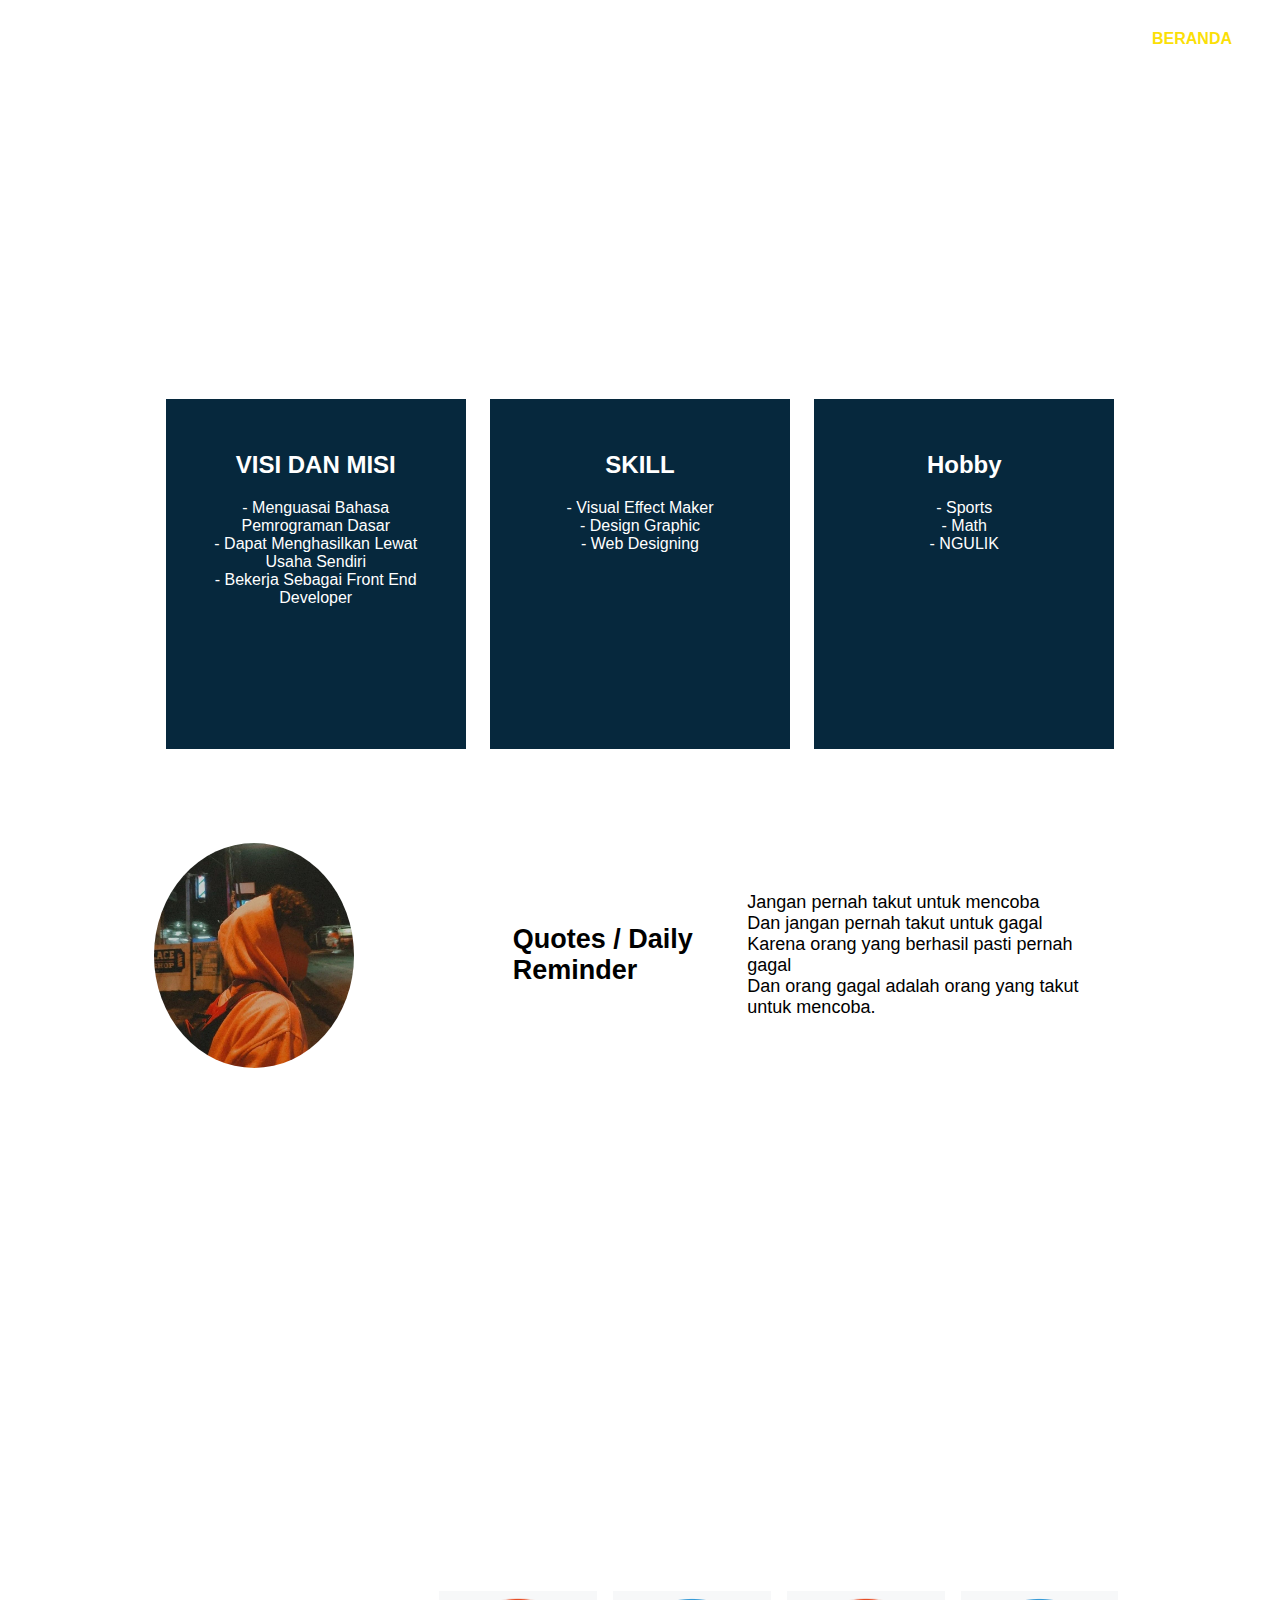
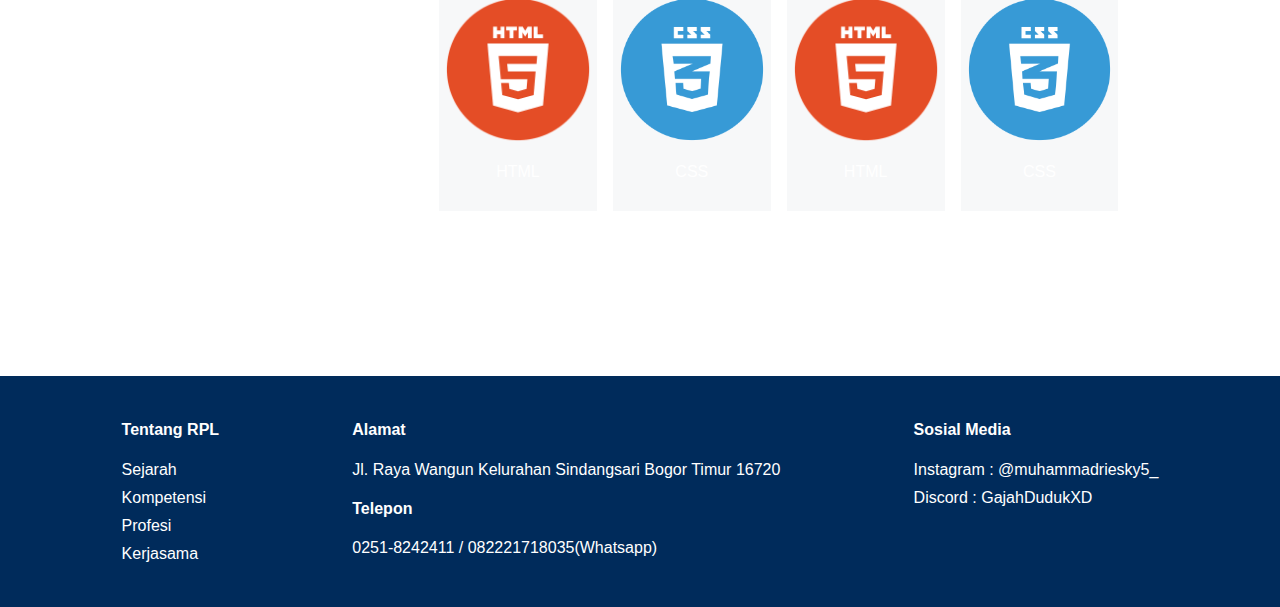
==== index.html @ 52e4051b "personal" ====
<html>
    <head>
        <title>Personal Web Caamanca</title>
        <link href="style.css" rel="stylesheet">
    </head>
    <body>
        <div class="container">
            <nav>
                <ul>
                    <li class="logo"><a class="logo-text">SABORA</a></li>
                    <li><a class="active" href="#">BERANDA</a></li>
                    <li><a href="TENTANG.html">TENTANG</a></li>
                    <li><a href="KONTAK.html">KONTAK</a></li>
                    <li><a href="#">Coming Soon</a></li>
                    <li><a href="#">Coming Soon</a></li>
                </ul>
            </nav>
            <div class="content1">
                <div class="text1">
                     <div class="text">
                           <p id="tag">
                            Leave Your Comfort Zone Fortified By Faith Life Goes On
                           </p>
                           <h1>TENTANG SAYA</h1>
                           <p>Halo nama saya MUHAMMAD RIESKY FABIANSYAH saya sering di panggil MANCA
                            saya bersekolah di Smk Wikrama kota Bogor visi saya kedepannya adalah menjadi 
                            game developer dan front end developer ^^
                           </p>
                      </div>
                  </div>
           </div>						
           <div class="content2">
            <div class="card">
                <h2><b>VISI DAN MISI</b></h2> 
                <p>- Menguasai Bahasa Pemrograman Dasar<br>- Dapat Menghasilkan Lewat Usaha Sendiri<br>
                - Bekerja Sebagai Front End Developer</p> 
            </div>
            <div class="card">
                <h2><b>SKILL</b></h2> 
                <p>- Visual Effect Maker<br> - Design Graphic<br>- Web Designing<br>
                     </p> 
            </div>
            <div class="card">
                <h2><b>Hobby</b></h2> 
                <p>- Sports<br>- Math<br>- NGULIK<br> </p> 
            </div>
        </div>
        <div class="content3">
            <img src="img/hodi.jpeg">
            <div class="text2">
                <div class="text2">
                    <h2>Quotes / Daily Reminder</h2>   
                    <p> Jangan pernah takut untuk mencoba<br>
                        Dan jangan pernah takut untuk gagal<br>
                        Karena orang yang berhasil pasti pernah gagal<br>
                        Dan orang gagal adalah orang yang takut untuk mencoba.</p>
                </div>
            </div>
        </div>
        <div class="content4">
            <h2>Tujuan Dibuatnya Website Ini</h2>
            <p>Tujuan saya membuat website ini adalah agar teman - teman dapat mengenal saya lebih dalam lagi dan agar saya dapat bertambah populer pastinya :V</p>
        </div>
        <div class="content5">
            <h1>WEB INI DIBUAT DENGAN</h1>
            <div class="responsive">
                <div class="gallery">
                    <a target="_blank" href="img/html.png">
                        <img src="img/html.png" width="600" height="400">
                    </a>
                    <div class="desc">HTML</div>
                </div>
            </div>
            <div class="responsive">
                <div class="gallery">
                    <a target="_blank" href="img/css.png">
                        <img src="img/css.png" width="600" height="400">
                    </a>
                    <div class="desc">CSS</div>
                </div>
            </div>
            <div class="responsive">
                <div class="gallery">
                    <a target="_blank" href="img/html.png">
                        <img src="img/html.png" width="600" height="400">
                    </a>
                    <div class="desc">HTML</div>
                </div>
            </div>
            <div class="responsive">
                <div class="gallery">
                    <a target="_blank" href="img/css.png">
                        <img src="img/css.png" width="600" height="400">
                    </a>
                    <div class="desc">CSS</div>
                </div>
            </div>
        </div>
        <div class="clearfix"></div>
            <footer class="footer-main">
                <div class="footer-grid">   
                      <section class="footer-1">
                        <h4>Tentang RPL</h4>
                          <p>Sejarah</p>
                          <p>Kompetensi</p>
                          <p>Profesi</p>
                          <p>Kerjasama</p>
                      </section>
                     <section class="footer-2">
                        <h4>Alamat</h4>
                        <p>Jl. Raya Wangun
                            Kelurahan Sindangsari
                            Bogor Timur 16720</p>
                        <h4>Telepon</h4>
                        <p>0251-8242411 / 082221718035(Whatsapp)</p>
                      </section>
                     <section class="footer-3">
                       <h4>Sosial Media</h4>
                         <p>Instagram : @muhammadriesky5_</p>
                         <p>Discord : GajahDudukXD</p>
                     </section>
                </div>
            </footer>

        </div>
    </body>
</html>
---- style.css ----
body{ 
    background-image: url(https://i.pinimg.com/originals/99/8e/05/998e055aba57c24138220937cc5166ab.gif);
    background-position: center;
    background-size: 145%;
    font-family: Arial, Helvetica, sans-serif;
    color: #ffffff;
    margin: 0;
  }
  
  ul {
    list-style-type: none;
    margin: 16px 32px;
    overflow: hidden;
  }
    
  li {
    float: right;
  }
  
  .logo {
    float: left;
  }
    
  li a {
    display: block;
    color: #ffffff;
    text-align: center;
    padding: 14px 16px;
    text-decoration: none;
    font-weight: bold;
    font-size: 16px;
  }
  
  .logo-text{
    font-style: italic;
  }
    
  li a:hover:not(.active) {
    color: #FBDF07;
  }
    
  .active {
    color: #FBDF07;
  }
  
  @media screen and (max-width: 600px) {
    ul li {float: none;}
    .logo {float: none;}
  }

  img { 
    width:75%;
    max-width: 200px;
    height: auto;
    border-radius: 50%;
  }
  
  .content1 {
      display:grid;
      grid-template-columns: 66% auto;
      padding: 0 48px 48px 48px;
  }
  
  .text1 {
    margin: 0 64px;
    font-size: 18px;
    display: flex;
    align-items: center;
  }
  
  h1 {
    margin-top: 0;
  }
  
  #tag {
    margin-top: 0;
    margin-bottom: 24px;
    letter-spacing: 3px;
  }
  
  mark{
    background: #004258;
    color: white;
    padding: 5px 5px;
  }

  .content2 {
    display: flex;
    justify-content: space-around;
    align-items: center;
    min-height: 300px;
    background-color: rgb(255, 255, 255);
    padding: 0 12%;
  }
  
  .card {
    background-color: #06283D;
    transition: 0.3s;
    width: 300px;
    min-height: 350px;
    padding: 32px;
    margin: 81px 0;
    text-align: center;
  }
  
  .card:hover {
    background-color: #3B9AE1;
    scale: 1.1;
    transition: 1.5s;
  }
  
  .content3 {
    padding: 1% 12% 6% 12%;
    background-color: white;
    display:grid;
    grid-template-columns: 40% 60%;
  }
  
  .text2 {
    font-size: 18px;
    display: flex;
    align-items: center;
    left: -15px;
    position: relative;
    color: black;
  }

  
  .content4 {
    text-align: center;
    padding: 6% 12%;
  }
  
  .content4 p {
    font-size: 18px;
  }

  .content5 {
    padding: 6% 12%;
    background-color: #ffffff00;
    min-height: 550px;
    display: flex;
    justify-content: space-around;
    align-items: center;
  }
  
  div.gallery {
    background-color:  #f7f8f9;
  }
  
  div.gallery img {
    width: 100%;
    height: auto;
  }
  
  div.desc {
    padding: 15px 15px 30px 15px;
    text-align: center;
  }
  
  * {
    box-sizing: border-box;
  }
  
  .responsive {
    padding: 0 8px;
    width: 24.99999%;
  }
  
  @media only screen and (max-width: 700px) {
    .responsive {
      width: 49.99999%;
      margin: 6px 0;
    }
  }
  
  @media only screen and (max-width: 500px) {
    .responsive {
      width: 100%;
    }
  }

  .clearfix:after {
    content: "";
    display: table;
    clear: both;
  }
  
  .footer-main {
    background-color:#002B5B;
    padding: 24px 60px;
    color: white;
  }
  
  .footer-grid {
    display: grid;
    grid-template-columns: repeat(3, auto);
    grid-template-rows: repeat(2, auto);
    grid-gap: 10px;
    margin: 0 auto;
    max-width: 100%;
    justify-items: center;
  }
  
  @media (max-width: 1024px) {
    .footer-grid {
      padding-left: 20px;
    }
  }
  
  .footer-grid p {
    margin: 10px 0;
  }
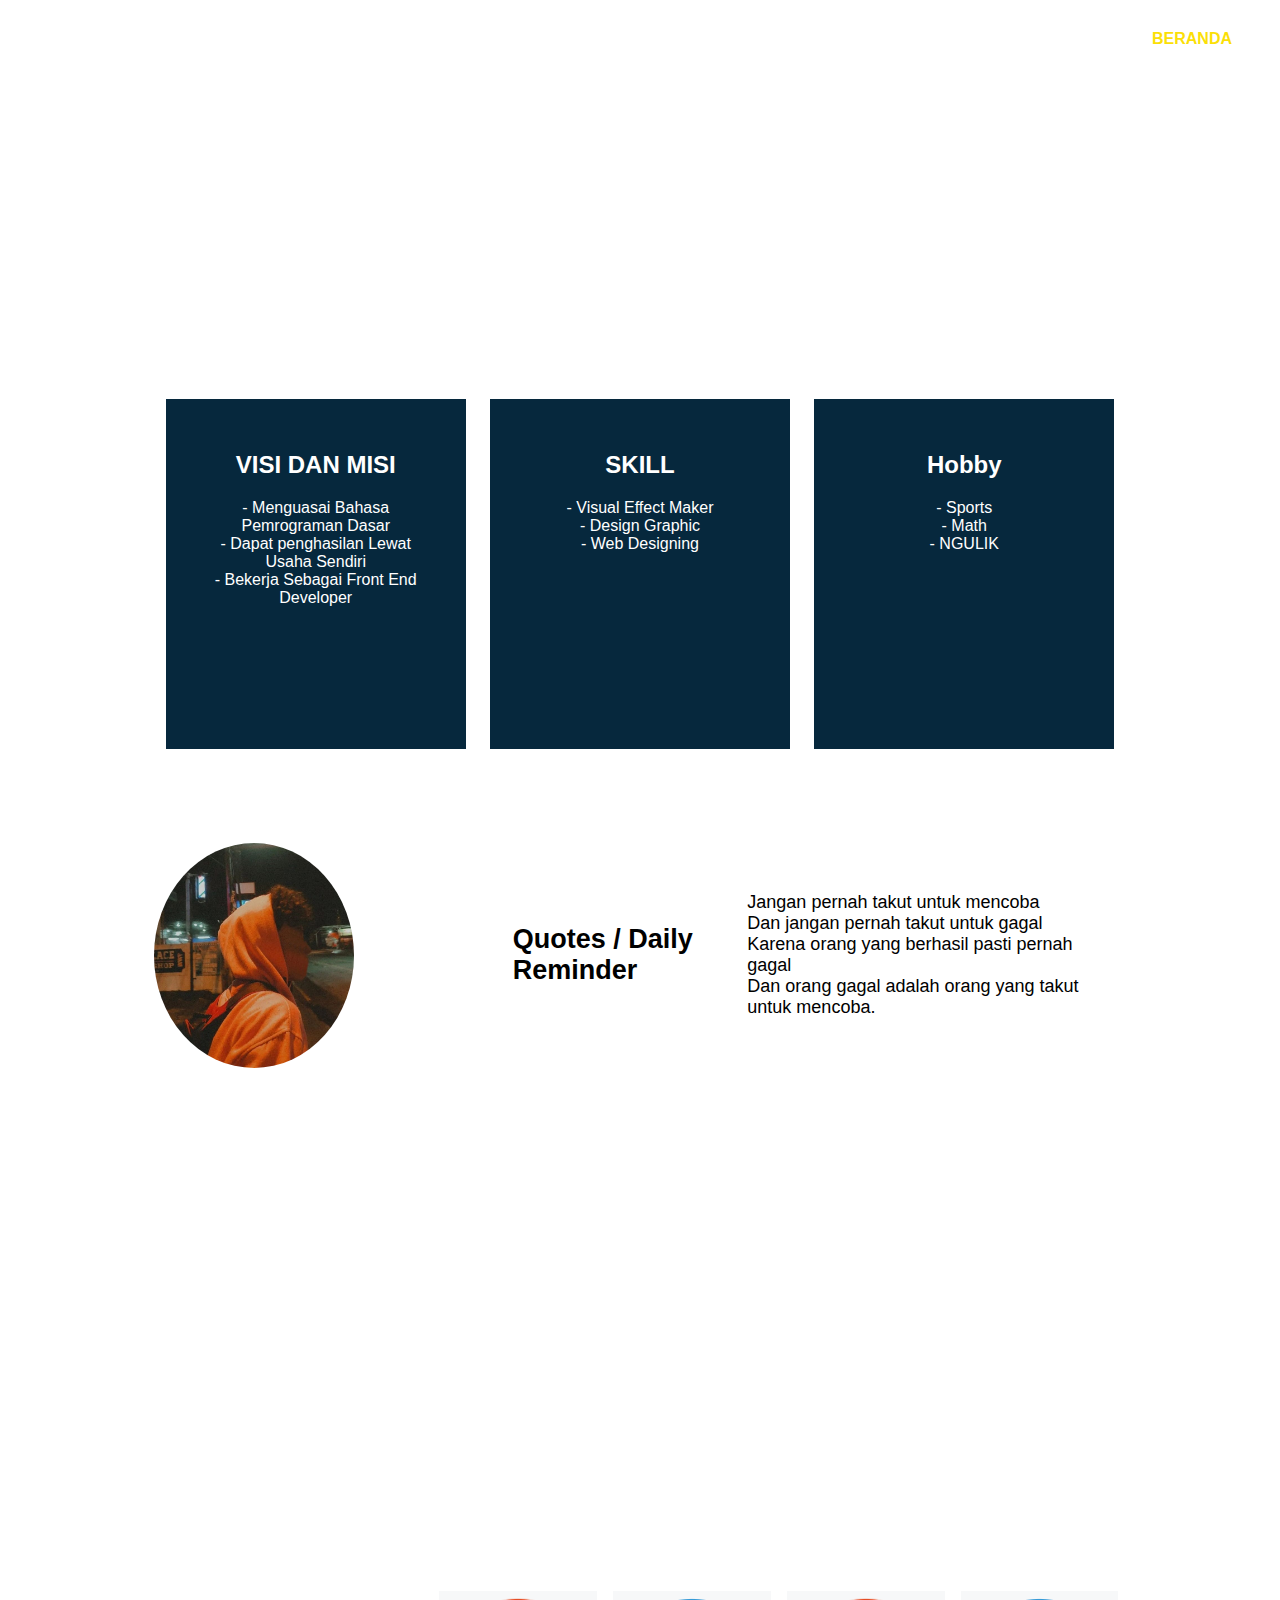
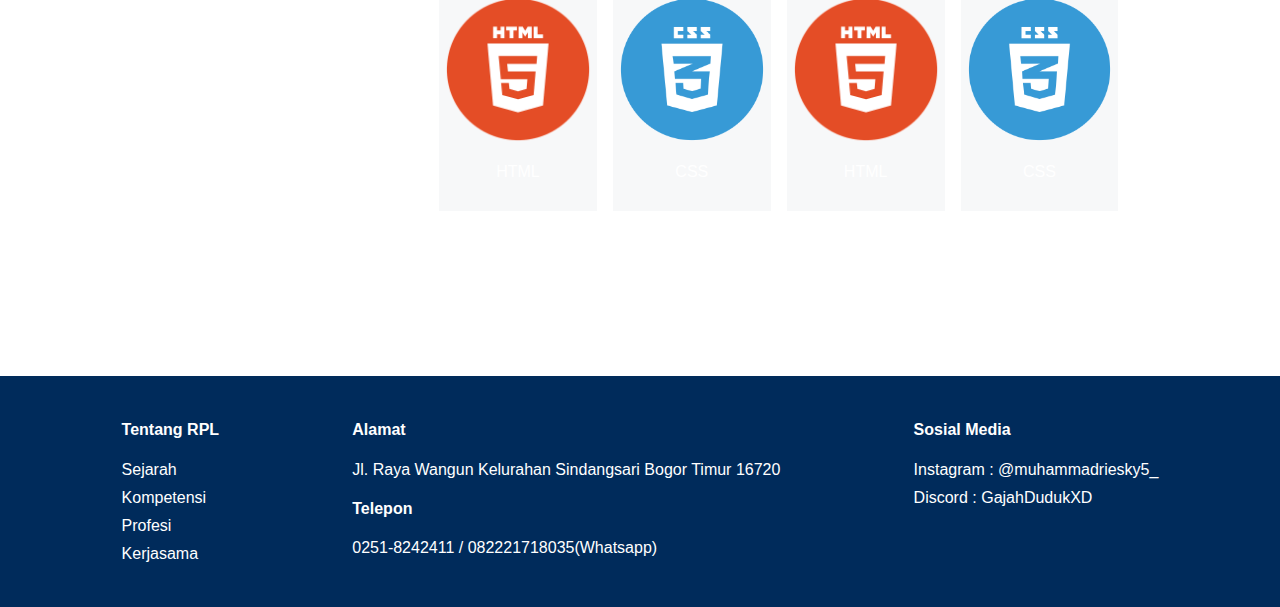
==== commit bc57645c: "Update" ====
--- a/index.html
+++ b/index.html
@@ -11,7 +11,7 @@
                     <li><a class="active" href="#">BERANDA</a></li>
                     <li><a href="TENTANG.html">TENTANG</a></li>
                     <li><a href="KONTAK.html">KONTAK</a></li>
-                    <li><a href="#">Coming Soon</a></li>
+                    <li><a href="PORTOFOLIO.html">PORTOFOLIO</a></li>
                     <li><a href="#">Coming Soon</a></li>
                 </ul>
             </nav>
@@ -32,8 +32,8 @@
            <div class="content2">
             <div class="card">
                 <h2><b>VISI DAN MISI</b></h2> 
-                <p>- Menguasai Bahasa Pemrograman Dasar<br>- Dapat Menghasilkan Lewat Usaha Sendiri<br>
-                - Bekerja Sebagai Front End Developer</p> 
+                <p>- Menguasai Bahasa Pemrograman Dasar<br>- Dapat penghasilan Lewat Usaha Sendiri<br>
+                - Bekerja Sebagai Front End Developer</p>
             </div>
             <div class="card">
                 <h2><b>SKILL</b></h2> 
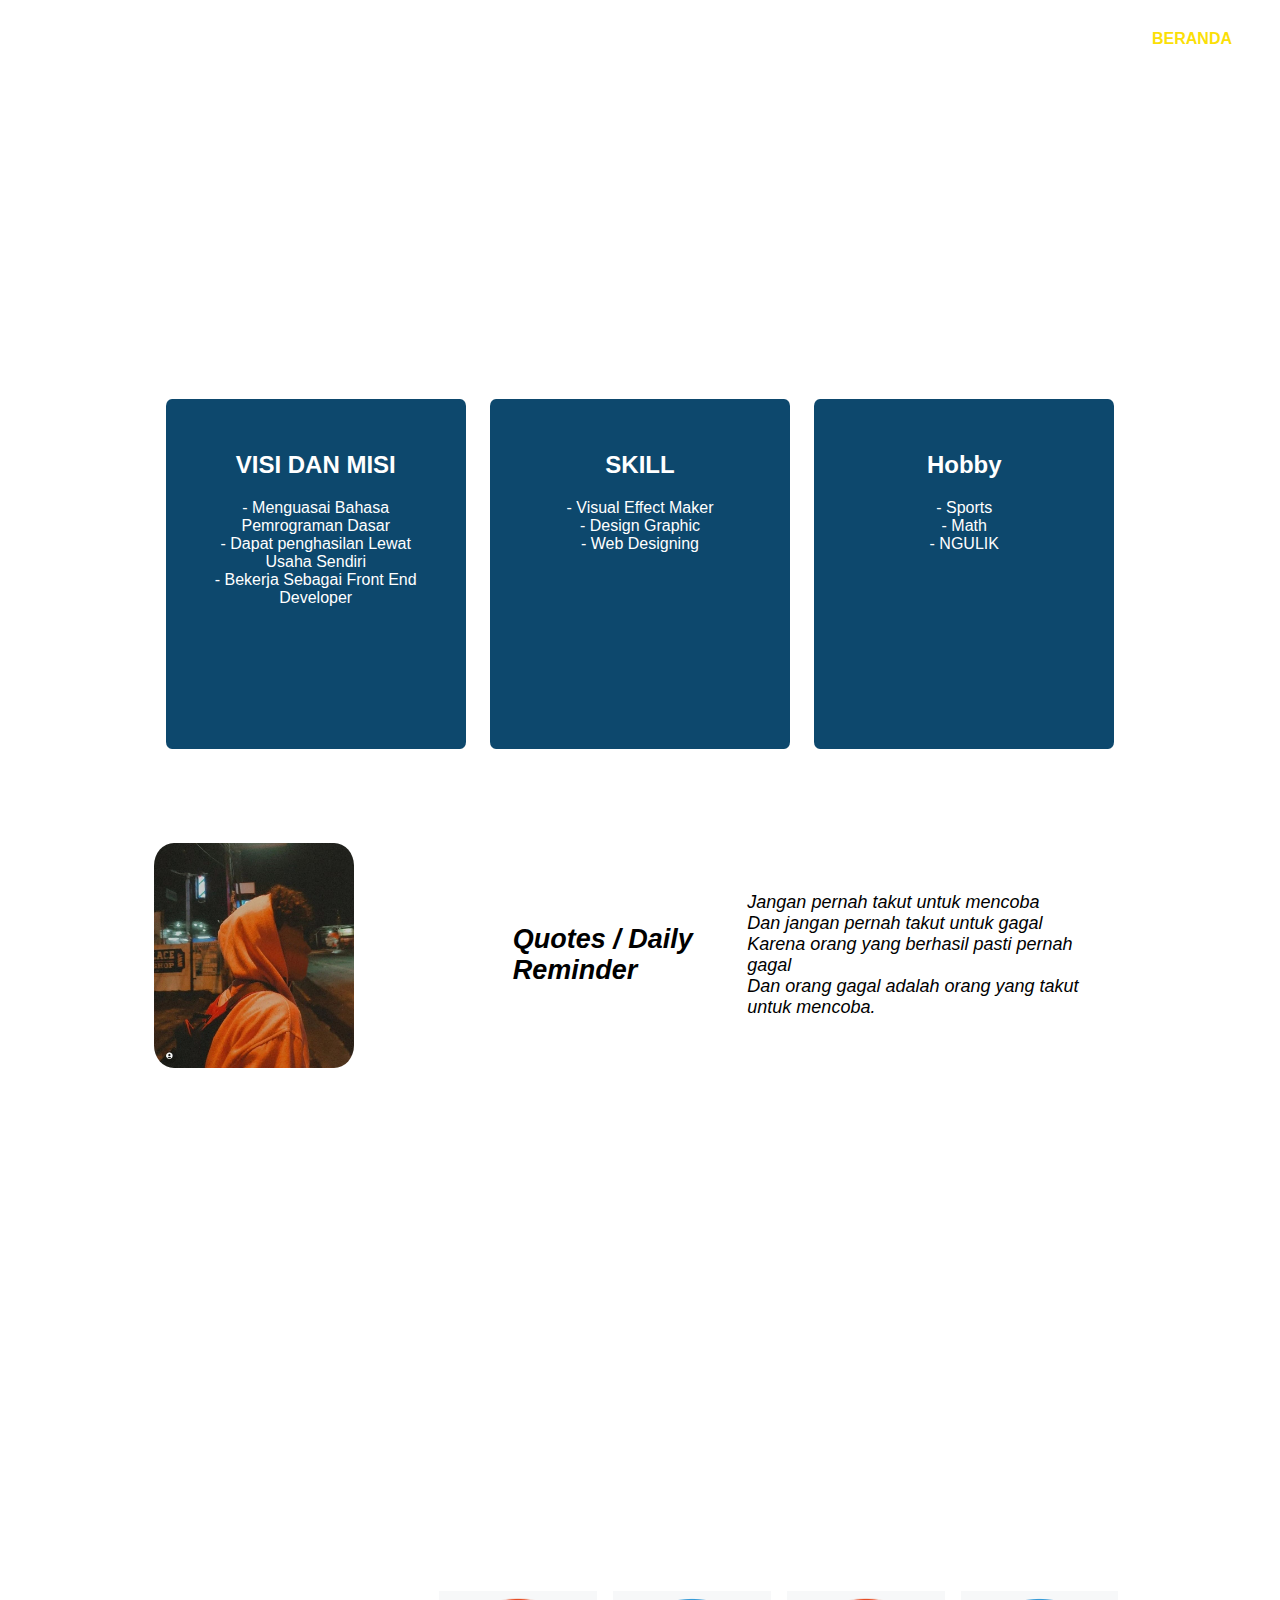
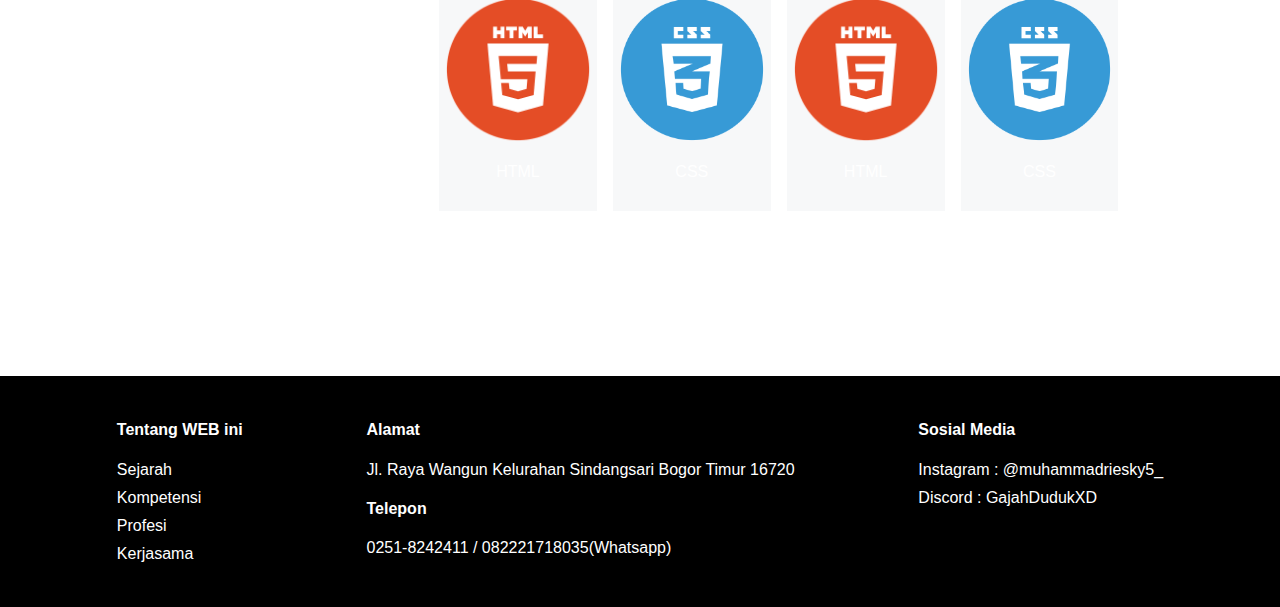
==== commit 3ce90fe2: "update665" ====
--- a/index.html
+++ b/index.html
@@ -97,31 +97,31 @@
             </div>
         </div>
         <div class="clearfix"></div>
-            <footer class="footer-main">
-                <div class="footer-grid">   
-                      <section class="footer-1">
-                        <h4>Tentang RPL</h4>
-                          <p>Sejarah</p>
-                          <p>Kompetensi</p>
-                          <p>Profesi</p>
-                          <p>Kerjasama</p>
-                      </section>
-                     <section class="footer-2">
-                        <h4>Alamat</h4>
-                        <p>Jl. Raya Wangun
-                            Kelurahan Sindangsari
-                            Bogor Timur 16720</p>
-                        <h4>Telepon</h4>
-                        <p>0251-8242411 / 082221718035(Whatsapp)</p>
-                      </section>
-                     <section class="footer-3">
-                       <h4>Sosial Media</h4>
-                         <p>Instagram : @muhammadriesky5_</p>
-                         <p>Discord : GajahDudukXD</p>
-                     </section>
-                </div>
-            </footer>
+        <footer class="footer-main">
+            <div class="footer-grid">   
+                  <section class="footer-1">
+                    <h4>Tentang WEB ini</h4>
+                      <p>Sejarah</p>
+                      <p>Kompetensi</p>
+                      <p>Profesi</p>
+                      <p>Kerjasama</p>
+                  </section>
+                 <section class="footer-2">
+                    <h4>Alamat</h4>
+                    <p>Jl. Raya Wangun
+                        Kelurahan Sindangsari
+                        Bogor Timur 16720</p>
+                    <h4>Telepon</h4>
+                    <p>0251-8242411 / 082221718035(Whatsapp)</p>
+                  </section>
+                 <section class="footer-3">
+                   <h4>Sosial Media</h4>
+                     <p>Instagram : @muhammadriesky5_</p>
+                     <p>Discord : GajahDudukXD</p>
+                 </section>
+            </div>
+        </footer>
 
-        </div>
-    </body>
+    </div>
+</body>
 </html>--- a/style.css
+++ b/style.css
@@ -52,7 +52,7 @@
     width:75%;
     max-width: 200px;
     height: auto;
-    border-radius: 50%;
+    border-radius: 10%;
   }
   
   .content1 {
@@ -94,17 +94,18 @@
   }
   
   .card {
-    background-color: #06283D;
+    background-color: #0d486d;
     transition: 0.3s;
     width: 300px;
     min-height: 350px;
     padding: 32px;
     margin: 81px 0;
+    border-radius: 2%;
     text-align: center;
   }
   
   .card:hover {
-    background-color: #3B9AE1;
+    background-color: #f700ff;
     scale: 1.1;
     transition: 1.5s;
   }
@@ -122,7 +123,8 @@
     align-items: center;
     left: -15px;
     position: relative;
-    color: black;
+    color: rgb(0, 0, 0);
+    font-style: italic;
   }
 
   
@@ -187,7 +189,7 @@
   }
   
   .footer-main {
-    background-color:#002B5B;
+    background-color:#000000;
     padding: 24px 60px;
     color: white;
   }
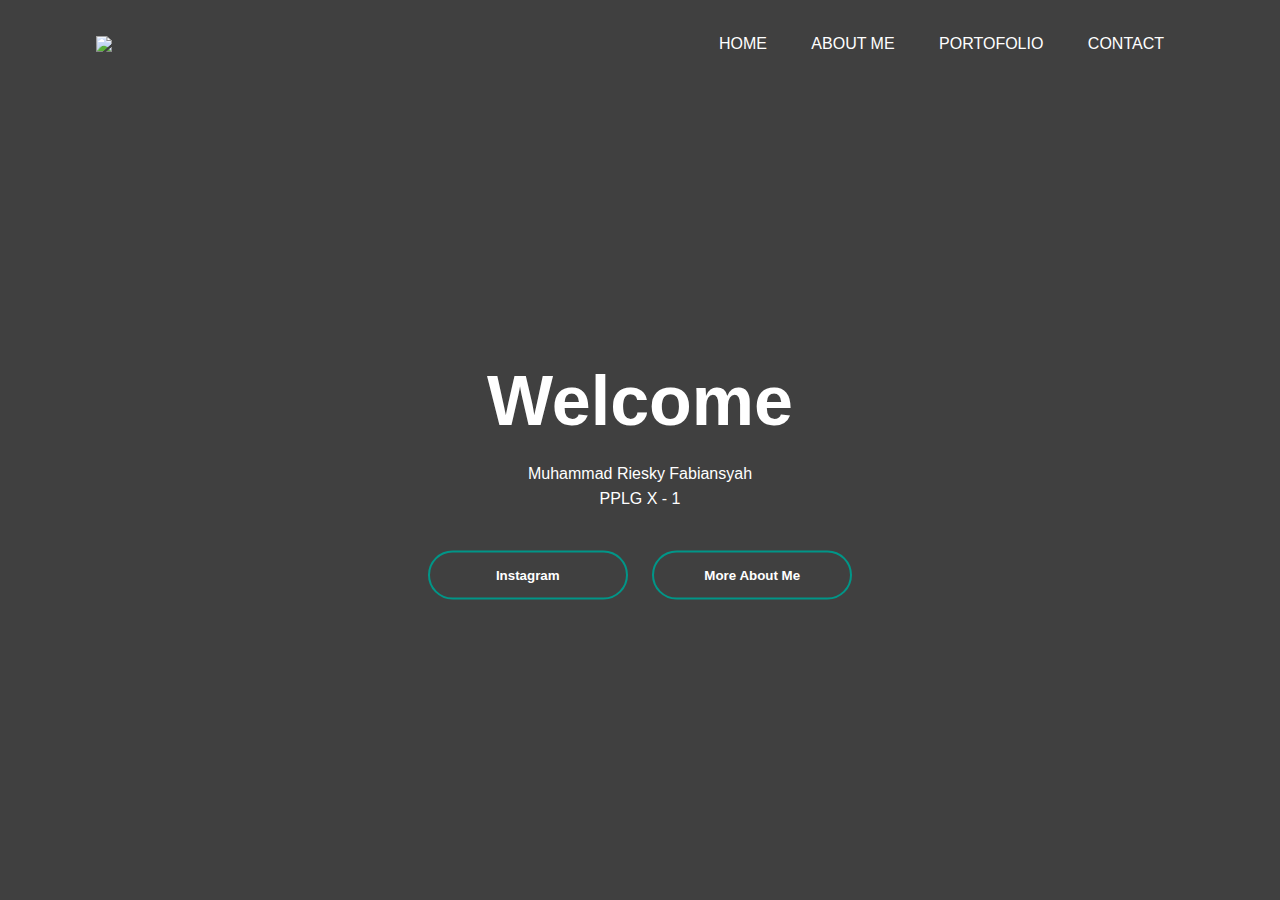
==== commit 76ad927e: "Add files via upload" ====
--- a/index.html
+++ b/index.html
@@ -1,127 +1,45 @@
-<html>
-    <head>
-        <title>Personal Web Caamanca</title>
-        <link href="style.css" rel="stylesheet">
-    </head>
-    <body>
-        <div class="container">
-            <nav>
-                <ul>
-                    <li class="logo"><a class="logo-text">SABORA</a></li>
-                    <li><a class="active" href="#">BERANDA</a></li>
-                    <li><a href="TENTANG.html">TENTANG</a></li>
-                    <li><a href="KONTAK.html">KONTAK</a></li>
-                    <li><a href="PORTOFOLIO.html">PORTOFOLIO</a></li>
-                    <li><a href="#">Coming Soon</a></li>
-                </ul>
-            </nav>
-            <div class="content1">
-                <div class="text1">
-                     <div class="text">
-                           <p id="tag">
-                            Leave Your Comfort Zone Fortified By Faith Life Goes On
-                           </p>
-                           <h1>TENTANG SAYA</h1>
-                           <p>Halo nama saya MUHAMMAD RIESKY FABIANSYAH saya sering di panggil MANCA
-                            saya bersekolah di Smk Wikrama kota Bogor visi saya kedepannya adalah menjadi 
-                            game developer dan front end developer ^^
-                           </p>
-                      </div>
-                  </div>
-           </div>						
-           <div class="content2">
-            <div class="card">
-                <h2><b>VISI DAN MISI</b></h2> 
-                <p>- Menguasai Bahasa Pemrograman Dasar<br>- Dapat penghasilan Lewat Usaha Sendiri<br>
-                - Bekerja Sebagai Front End Developer</p>
-            </div>
-            <div class="card">
-                <h2><b>SKILL</b></h2> 
-                <p>- Visual Effect Maker<br> - Design Graphic<br>- Web Designing<br>
-                     </p> 
-            </div>
-            <div class="card">
-                <h2><b>Hobby</b></h2> 
-                <p>- Sports<br>- Math<br>- NGULIK<br> </p> 
-            </div>
-        </div>
-        <div class="content3">
-            <img src="img/hodi.jpeg">
-            <div class="text2">
-                <div class="text2">
-                    <h2>Quotes / Daily Reminder</h2>   
-                    <p> Jangan pernah takut untuk mencoba<br>
-                        Dan jangan pernah takut untuk gagal<br>
-                        Karena orang yang berhasil pasti pernah gagal<br>
-                        Dan orang gagal adalah orang yang takut untuk mencoba.</p>
-                </div>
-            </div>
-        </div>
-        <div class="content4">
-            <h2>Tujuan Dibuatnya Website Ini</h2>
-            <p>Tujuan saya membuat website ini adalah agar teman - teman dapat mengenal saya lebih dalam lagi dan agar saya dapat bertambah populer pastinya :V</p>
-        </div>
-        <div class="content5">
-            <h1>WEB INI DIBUAT DENGAN</h1>
-            <div class="responsive">
-                <div class="gallery">
-                    <a target="_blank" href="img/html.png">
-                        <img src="img/html.png" width="600" height="400">
-                    </a>
-                    <div class="desc">HTML</div>
-                </div>
-            </div>
-            <div class="responsive">
-                <div class="gallery">
-                    <a target="_blank" href="img/css.png">
-                        <img src="img/css.png" width="600" height="400">
-                    </a>
-                    <div class="desc">CSS</div>
-                </div>
-            </div>
-            <div class="responsive">
-                <div class="gallery">
-                    <a target="_blank" href="img/html.png">
-                        <img src="img/html.png" width="600" height="400">
-                    </a>
-                    <div class="desc">HTML</div>
-                </div>
-            </div>
-            <div class="responsive">
-                <div class="gallery">
-                    <a target="_blank" href="img/css.png">
-                        <img src="img/css.png" width="600" height="400">
-                    </a>
-                    <div class="desc">CSS</div>
-                </div>
-            </div>
-        </div>
-        <div class="clearfix"></div>
-        <footer class="footer-main">
-            <div class="footer-grid">   
-                  <section class="footer-1">
-                    <h4>Tentang WEB ini</h4>
-                      <p>Sejarah</p>
-                      <p>Kompetensi</p>
-                      <p>Profesi</p>
-                      <p>Kerjasama</p>
-                  </section>
-                 <section class="footer-2">
-                    <h4>Alamat</h4>
-                    <p>Jl. Raya Wangun
-                        Kelurahan Sindangsari
-                        Bogor Timur 16720</p>
-                    <h4>Telepon</h4>
-                    <p>0251-8242411 / 082221718035(Whatsapp)</p>
-                  </section>
-                 <section class="footer-3">
-                   <h4>Sosial Media</h4>
-                     <p>Instagram : @muhammadriesky5_</p>
-                     <p>Discord : GajahDudukXD</p>
-                 </section>
-            </div>
-        </footer>
-
-    </div>
-</body>
+<!DOCTYPE html>
+<html lang="en">
+<head>
+    <meta charset="UTF-8">
+    <meta http-equiv="X-UA-Compatible" content="IE=edge">
+    <meta name="viewport" content="width=device-width, initial-scale=1.0">
+    <title>cvriesky</title>
+    <script src="https://ajax.googleapis.com/ajax/libs/jquery/3.5.1/jquery.min.js"></script>
+    <link rel="stylesheet" href="gaya.css">
+</head>
+<body>
+    <div class="banner">
+        <div class="navbar">
+            <img src="https://www.coolgenerator.com/Data/Textdesign/202211/1ef2ac1a2586df125bce91603375bca7.png" class="logo">
+            <ul>
+                <li><a href="index.html">Home</a></li>
+                <li><a href="about.html">About Me</a></li>
+                <li><a href="card.html">Portofolio</a></li>
+                <li><a href="contact.html">Contact</a></li>
+            </ul>
+        </div>
+
+        <div class="content">
+            <h1>Welcome</h1>
+            <p>Muhammad Riesky Fabiansyah <br> PPLG X - 1</p>
+            <div>
+                <button type="button"><span></span>Instagram</button>
+                <button type="button"><span></span>More About Me</button> 
+            </div>
+        </div>
+
+    </div>
+
+
+    <div class="loader-wrapper">
+     <span class="loader"><span class="loader-inner"></span></span>
+    </div>
+
+    <script>
+        $(window).on("load",function(){
+            $(".loader-wrapper").fadeOut("slow");
+        });
+    </script>
+</body>
 </html>--- a/gaya.css
+++ b/gaya.css
@@ -0,0 +1,169 @@
+*{
+    margin: 0;
+    padding: 0;
+    font-family: sans-serif;
+}
+.banner{
+    width: 100%;
+    height: 100vh;
+    background-image: linear-gradient(rgba(0,0,0,0.75),rgba(0,0,0,0.75)),url(https://i.redd.it/bpxxqqvps4h91.gif);
+    background-size: cover;
+    background-position: center;
+}
+.navbar{
+    width: 85%;
+    margin: auto;
+    padding: 35px 0;
+    display: flex;
+    align-items: center;
+    justify-content: space-between;
+}
+.logo{
+    width: 120px;
+    cursor: pointer;
+}
+.navbar ul li{
+    list-style: none;
+    display: inline-block;
+    margin: 0 20px;
+    position: relative;
+}
+
+.navbar ul li a{
+    text-decoration: none;
+    color: rgb(255, 255, 255);
+    text-transform: uppercase;
+}
+.navbar ul li::after{
+    content: '';
+    height: 3px;
+    width: 0%;
+    background: #009688;
+    position: absolute;
+    left: 0;
+    bottom: -5px;
+    transition: 0.5s;
+}
+
+.navbar ul li:hover::after{
+    width: 100%;
+}
+.content{
+    width: 100%;
+    position: absolute;
+    top: 50%;
+    transform: translateY(-50%);
+    text-align: center;
+    color: #fff;
+}
+.content h1{
+    font-size: 70px;
+    margin-top: 80px;
+}
+.content p{
+    margin: 20px auto;
+    font-weight: 100;
+    line-height: 25px;
+}
+button{
+    width: 200px;
+    padding: 15px 0;
+    text-align: center;
+    margin: 20px 10px;
+    border-radius: 25px;
+    font-weight: bold;
+    border: 2px solid #009688;
+    background: transparent;
+    color: #fff;
+    cursor: pointer;
+    position: relative;
+    overflow: hidden;
+}
+
+span{
+    background: #009688;
+    height: 100%;
+    width: 0;
+    border-radius: 25px;
+    position: absolute;
+    left: 0;
+    bottom: 0;
+    z-index: -1;
+    transition: 0.5s;
+}
+button:hover span{
+    width: 100%;
+}
+button:hover{
+    border: none;
+}
+
+.loader-wrapper{
+    width: 100%;
+    height: 100%;
+    position: fixed;
+    top: 0;
+    left: 0;
+    background-color: #242f3f;
+    display: flex;
+    justify-content: center;
+    align-items: center;
+}
+
+
+
+.loader {
+    display: inline-block;
+    width: 30px;
+    height: 30px;
+    position: relative;
+    border: 4px solid #fff;
+    border-radius: 2px;
+    animation: loader 3s infinite ease;
+
+}
+
+.loader-inner {
+    vertical-align: top;
+    display: inline-block;
+    width: 100%;
+    border-radius: 2px;
+    background-color: rgb(255, 255, 255);
+    animation: loader-inner 3s infinite ease-in;
+}
+
+@keyframes loader {
+    0% {
+         transform: rotate(0deg);
+    }
+    25% {
+         transform: rotate(180deg);
+    }
+    50% { 
+         transform: rotate(180deg);
+    }
+    75% { 
+         transform: rotate(360deg);
+    }
+    100% { 
+         transform: rotate(360deg);
+    }
+}
+
+@keyframes loader-inner {
+    0% { 
+        height: 0%;
+    }
+    25% { 
+        height: 0%;
+    }
+    50% { 
+        height: 100%;
+    }
+    75% { 
+        height: 100%;
+    }
+    100% { 
+        height: 0%;
+    }
+}
